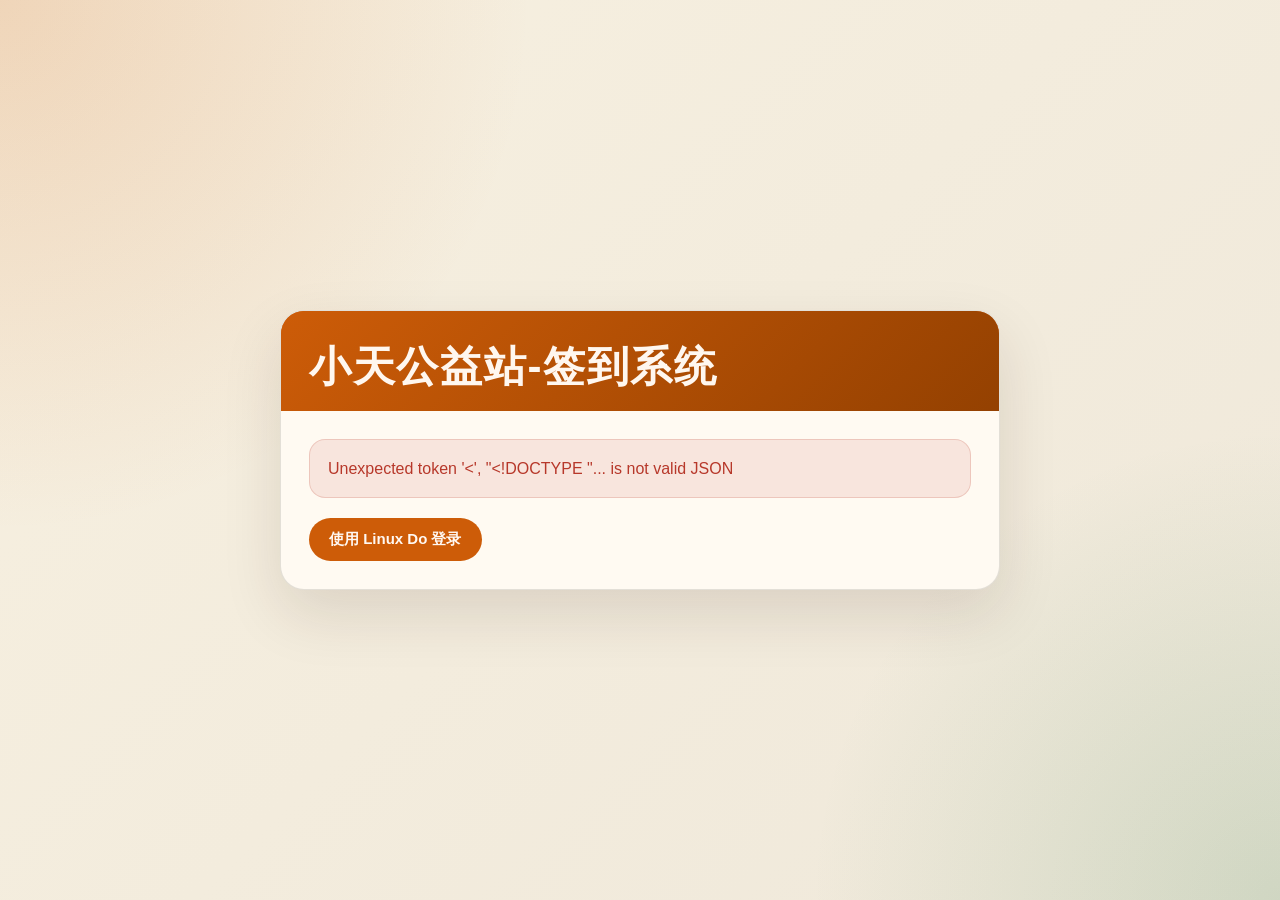
==== assets/index.html @ f8e58896 "feat: 添加浏览器PoW验证和前后端分离" ====
<!DOCTYPE html>
<html lang="zh-CN">
<head>
  <meta charset="UTF-8">
  <link rel="icon" href="https://s3plus.meituan.net/opapisdk/op_ticket_1_5677168484_1770728969386_qdqqd_ron9go.webp">
  <meta name="viewport" content="width=device-width, initial-scale=1.0">
  <title>小天公益站-签到系统</title>
  <link rel="stylesheet" href="/assets/index.css">
  <script src="/assets/checkin-pow.js" defer></script>
</head>
<body>
  <main class="card">
    <section class="hero">
      <h1>小天公益站-签到系统</h1>
    </section>

    <section class="content">
      <div class="notice hidden" data-role="notice"></div>
      <div class="error hidden" data-role="error"></div>

      <div class="loading" data-role="loading">正在加载当前状态...</div>

      <section class="grid hidden" data-role="user-panel">
        <article class="stat">
          <div class="label">登录用户</div>
          <div class="value" data-role="username">-</div>
        </article>
        <article class="stat">
          <div class="label">Linux Do ID</div>
          <div class="value" data-role="linux-do-id">-</div>
        </article>
        <article class="stat">
          <div class="label">当前额度</div>
          <div class="value" data-role="quota">-</div>
        </article>
        <article class="stat">
          <div class="label">签到阈值</div>
          <div class="value" data-role="quota-threshold">-</div>
        </article>
      </section>

      <div class="actions">
        <a class="button primary hidden" data-role="login-button" href="/login">使用 Linux Do 登录</a>

        <div class="checkin-panel hidden" data-role="checkin-panel">
          <button class="primary" type="button" data-role="checkin-button">立即签到</button>
          <button class="disabled hidden" type="button" data-role="checkin-disabled" disabled>当前不可签到</button>
          <p class="pow-status hidden" data-role="pow-status"></p>
          <p class="pow-hint hidden" data-role="pow-hint"></p>
        </div>

        <button class="secondary hidden" type="button" data-role="logout-button">退出登录</button>
      </div>

      <div class="detail hidden" data-role="last-checkin"></div>
    </section>
  </main>
</body>
</html>
---- assets/index.css ----
:root {
  --bg: #f3efe6;
  --panel: #fffaf2;
  --ink: #1f1a17;
  --muted: #6e6258;
  --accent: #cd5c08;
  --accent-2: #8c3d00;
  --ok: #2d7a46;
  --err: #b7382a;
  --border: rgba(31, 26, 23, 0.12);
  --shadow: 0 24px 60px rgba(48, 28, 13, 0.12);
}

* {
  box-sizing: border-box;
}

body {
  margin: 0;
  min-height: 100vh;
  font-family: "Segoe UI", "PingFang SC", "Microsoft YaHei", sans-serif;
  background:
    radial-gradient(circle at top left, rgba(205, 92, 8, 0.18), transparent 34%),
    radial-gradient(circle at bottom right, rgba(45, 122, 70, 0.16), transparent 30%),
    linear-gradient(135deg, #f7f0e0, #efe8da);
  color: var(--ink);
  display: grid;
  place-items: center;
  padding: 24px;
}

.card {
  width: min(720px, 100%);
  background: var(--panel);
  border: 1px solid var(--border);
  border-radius: 24px;
  box-shadow: var(--shadow);
  overflow: hidden;
}

.hero {
  padding: 28px 28px 16px;
  background:
    linear-gradient(135deg, rgba(205, 92, 8, 0.94), rgba(140, 61, 0, 0.88)),
    #cd5c08;
  color: #fff7ef;
}

.hero h1 {
  margin: 0;
  font-size: clamp(28px, 5vw, 42px);
  letter-spacing: 0.04em;
}

.hero p {
  margin: 10px 0 0;
  color: rgba(255, 247, 239, 0.85);
  line-height: 1.6;
}

.content {
  padding: 28px;
  display: grid;
  gap: 20px;
}

.hidden {
  display: none !important;
}

.loading {
  color: var(--muted);
  line-height: 1.6;
}

.grid {
  display: grid;
  gap: 16px;
  grid-template-columns: repeat(auto-fit, minmax(180px, 1fr));
}

.stat {
  border: 1px solid var(--border);
  border-radius: 18px;
  padding: 18px;
  background: rgba(255, 255, 255, 0.65);
}

.stat .label {
  color: var(--muted);
  font-size: 14px;
  margin-bottom: 8px;
}

.stat .value {
  font-size: 28px;
  font-weight: 700;
}

.notice,
.error {
  border-radius: 16px;
  padding: 16px 18px;
  line-height: 1.6;
}

.notice {
  background: rgba(45, 122, 70, 0.1);
  border: 1px solid rgba(45, 122, 70, 0.16);
  color: var(--ok);
}

.error {
  background: rgba(183, 56, 42, 0.1);
  border: 1px solid rgba(183, 56, 42, 0.18);
  color: var(--err);
}

.actions {
  display: flex;
  flex-wrap: wrap;
  gap: 12px;
  align-items: flex-start;
}

.checkin-panel {
  display: grid;
  gap: 10px;
  flex: 1 1 320px;
}

button,
.button {
  border: 0;
  border-radius: 999px;
  padding: 12px 20px;
  font-size: 15px;
  font-weight: 700;
  cursor: pointer;
  text-decoration: none;
  transition: transform 0.18s ease, opacity 0.18s ease, box-shadow 0.18s ease;
}

button:hover,
.button:hover {
  transform: translateY(-1px);
  box-shadow: 0 10px 24px rgba(140, 61, 0, 0.18);
}

button[disabled] {
  transform: none;
  box-shadow: none;
}

.primary {
  background: var(--accent);
  color: #fff8f2;
}

.secondary {
  background: rgba(31, 26, 23, 0.08);
  color: var(--ink);
}

.disabled {
  background: rgba(31, 26, 23, 0.12);
  color: rgba(31, 26, 23, 0.5);
  cursor: not-allowed;
}

.pow-status {
  margin: 0;
  color: var(--accent-2);
  font-size: 14px;
  line-height: 1.6;
}

.pow-hint {
  margin: 0;
  color: var(--muted);
  font-size: 13px;
  line-height: 1.6;
}

.detail {
  border-top: 1px dashed var(--border);
  padding-top: 18px;
  color: var(--muted);
  line-height: 1.8;
}

code {
  font-family: Consolas, "SFMono-Regular", monospace;
  background: rgba(31, 26, 23, 0.06);
  padding: 2px 6px;
  border-radius: 6px;
}

@media (max-width: 640px) {
  .hero,
  .content {
    padding: 22px;
  }

  .actions {
    flex-direction: column;
  }

  button,
  .button {
    width: 100%;
    text-align: center;
  }
}
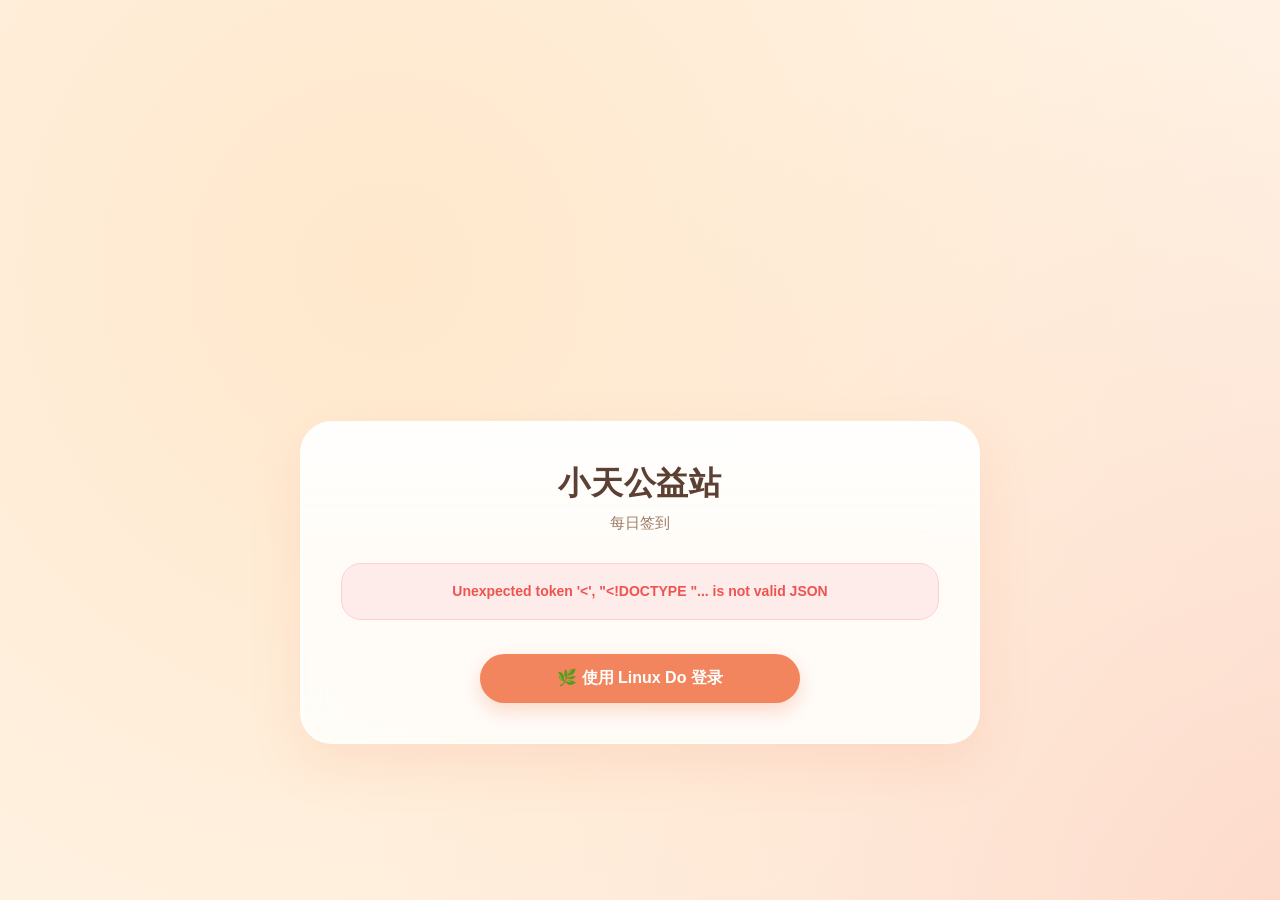
==== commit 253415f2: "style: 更新UI设计为暖色调毛玻璃风格" ====
--- a/assets/index.html
+++ b/assets/index.html
@@ -9,51 +9,61 @@
   <script src="/assets/checkin-pow.js" defer></script>
 </head>
 <body>
+  <div class="warm-glow"></div>
   <main class="card">
     <section class="hero">
-      <h1>小天公益站-签到系统</h1>
+      <h1>小天公益站</h1>
+      <p class="subtitle">每日签到</p>
     </section>
 
     <section class="content">
       <div class="notice hidden" data-role="notice"></div>
       <div class="error hidden" data-role="error"></div>
 
-      <div class="loading" data-role="loading">正在加载当前状态...</div>
+      <div class="loading" data-role="loading">
+        <span class="loading-spinner"></span>
+        正在加载当前状态...
+      </div>
 
       <section class="grid hidden" data-role="user-panel">
         <article class="stat">
-          <div class="label">登录用户</div>
-          <div class="value" data-role="username">-</div>
+          <div class="stat-icon">👋</div>
+          <div class="stat-info">
+            <div class="label">登录用户</div>
+            <div class="value" data-role="username">-</div>
+          </div>
         </article>
         <article class="stat">
-          <div class="label">Linux Do ID</div>
-          <div class="value" data-role="linux-do-id">-</div>
+          <div class="stat-icon">✨</div>
+          <div class="stat-info">
+            <div class="label">当前额度</div>
+            <div class="value" data-role="quota">-</div>
+          </div>
         </article>
         <article class="stat">
-          <div class="label">当前额度</div>
-          <div class="value" data-role="quota">-</div>
-        </article>
-        <article class="stat">
-          <div class="label">签到阈值</div>
-          <div class="value" data-role="quota-threshold">-</div>
+          <div class="stat-icon">🎯</div>
+          <div class="stat-info">
+            <div class="label">签到阈值</div>
+            <div class="value" data-role="quota-threshold">-</div>
+          </div>
         </article>
       </section>
 
       <div class="actions">
-        <a class="button primary hidden" data-role="login-button" href="/login">使用 Linux Do 登录</a>
+        <a class="button primary hidden" data-role="login-button" href="/login">🌿 使用 Linux Do 登录</a>
 
         <div class="checkin-panel hidden" data-role="checkin-panel">
-          <button class="primary" type="button" data-role="checkin-button">立即签到</button>
-          <button class="disabled hidden" type="button" data-role="checkin-disabled" disabled>当前不可签到</button>
+          <button class="button primary checkin-btn" type="button" data-role="checkin-button">马上签到 ☀️</button>
+          <button class="button disabled hidden" type="button" data-role="checkin-disabled" disabled>明天再来签到吧</button>
           <p class="pow-status hidden" data-role="pow-status"></p>
           <p class="pow-hint hidden" data-role="pow-hint"></p>
         </div>
 
-        <button class="secondary hidden" type="button" data-role="logout-button">退出登录</button>
+        <button class="button secondary hidden" type="button" data-role="logout-button">退出登录</button>
       </div>
 
       <div class="detail hidden" data-role="last-checkin"></div>
     </section>
   </main>
 </body>
-</html>
+</html>
--- a/assets/index.css
+++ b/assets/index.css
@@ -1,214 +1,322 @@
 :root {
-  --bg: #f3efe6;
-  --panel: #fffaf2;
-  --ink: #1f1a17;
-  --muted: #6e6258;
-  --accent: #cd5c08;
-  --accent-2: #8c3d00;
-  --ok: #2d7a46;
-  --err: #b7382a;
-  --border: rgba(31, 26, 23, 0.12);
-  --shadow: 0 24px 60px rgba(48, 28, 13, 0.12);
+  /* 暖色调底色与光晕调色板（替换原有的线性渐变变量） */
+  --bg-base: #fffaf5;      /* 极浅的暖白底色 */
+  --bg-glow-1: #ffe8cc;    /* 奶油黄光晕 */
+  --bg-glow-2: #ffdac7;    /* 柔和橘红光晕 */
+  --bg-glow-3: #fcd5ce;    /* 蜜桃浅粉光晕 */
+
+  --card-bg: rgba(255, 253, 250, 0.95);
+  --text-main: #5c4033; /* 咖啡色，比纯黑更温暖 */
+  --text-muted: #9e7a66; /* 奶茶色 */
+  --accent-primary: #f2855e; /* 柔和的橘红色 */
+  --accent-hover: #e06c43;
+  --accent-light: #fff0ea;
+  
+  /* 状态颜色调整为柔和的马卡龙色 */
+  --ok-bg: #edf7ed;
+  --ok-text: #4caf50;
+  --ok-border: #c8e6c9;
+  
+  --err-bg: #fdecea;
+  --err-text: #ef5350;
+  --err-border: #ffcdd2;
+
+  --border-radius-lg: 32px;
+  --border-radius-md: 20px;
+  --shadow-soft: 0 20px 50px rgba(242, 133, 94, 0.15);
+  --shadow-inner: inset 0 2px 4px rgba(255, 255, 255, 0.8);
 }
 
 * {
   box-sizing: border-box;
+}
+
+/* 动态光晕游动效果 */
+@keyframes warmGlow {
+  0% { background-position: 0% 0%; }
+  50% { background-position: 100% 100%; }
+  100% { background-position: 0% 0%; }
 }
 
 body {
   margin: 0;
   min-height: 100vh;
-  font-family: "Segoe UI", "PingFang SC", "Microsoft YaHei", sans-serif;
-  background:
-    radial-gradient(circle at top left, rgba(205, 92, 8, 0.18), transparent 34%),
-    radial-gradient(circle at bottom right, rgba(45, 122, 70, 0.16), transparent 30%),
-    linear-gradient(135deg, #f7f0e0, #efe8da);
-  color: var(--ink);
+  font-family: "Nunito", "PingFang SC", "Microsoft YaHei", sans-serif;
+  color: var(--text-main);
+  
+  /* 采用多重径向渐变叠加，打造高级通透的发光层次感 */
+  background: 
+    radial-gradient(circle at 15% 15%, var(--bg-glow-1), transparent 55%),
+    radial-gradient(circle at 85% 85%, var(--bg-glow-2), transparent 55%),
+    radial-gradient(circle at 50% 50%, var(--bg-glow-3), transparent 60%),
+    var(--bg-base);
+  background-size: 200% 200%;
+  animation: warmGlow 20s ease-in-out infinite alternate;
+
   display: grid;
   place-items: center;
   padding: 24px;
 }
 
+/* 核心卡片：毛玻璃质感与大圆角 */
 .card {
-  width: min(720px, 100%);
-  background: var(--panel);
-  border: 1px solid var(--border);
-  border-radius: 24px;
-  box-shadow: var(--shadow);
+  width: min(680px, 100%);
+  background: var(--card-bg);
+  backdrop-filter: blur(16px);
+  -webkit-backdrop-filter: blur(16px);
+  border: 1px solid rgba(255, 255, 255, 0.6);
+  border-radius: var(--border-radius-lg);
+  box-shadow: var(--shadow-soft), var(--shadow-inner);
   overflow: hidden;
-}
-
+  position: relative;
+}
+
+/* 头部区域 */
 .hero {
-  padding: 28px 28px 16px;
-  background:
-    linear-gradient(135deg, rgba(205, 92, 8, 0.94), rgba(140, 61, 0, 0.88)),
-    #cd5c08;
-  color: #fff7ef;
+  padding: 40px 30px 20px;
+  text-align: center;
+  background: linear-gradient(to bottom, rgba(255, 255, 255, 0.8), transparent);
+}
+
+.hero-icon {
+  font-size: 48px;
+  margin-bottom: 12px;
+  animation: float 3s ease-in-out infinite;
+}
+
+@keyframes float {
+  0%, 100% { transform: translateY(0); }
+  50% { transform: translateY(-8px); }
 }
 
 .hero h1 {
   margin: 0;
-  font-size: clamp(28px, 5vw, 42px);
-  letter-spacing: 0.04em;
-}
-
-.hero p {
-  margin: 10px 0 0;
-  color: rgba(255, 247, 239, 0.85);
-  line-height: 1.6;
-}
-
+  font-size: clamp(24px, 5vw, 32px);
+  color: var(--text-main);
+  font-weight: 800;
+  letter-spacing: 0.02em;
+}
+
+.subtitle {
+  margin: 8px 0 0;
+  color: var(--text-muted);
+  font-size: 15px;
+}
+
+/* 内容区域 */
 .content {
-  padding: 28px;
+  padding: 10px 40px 40px;
   display: grid;
-  gap: 20px;
+  gap: 24px;
 }
 
 .hidden {
   display: none !important;
 }
 
+/* 加载动画 */
 .loading {
-  color: var(--muted);
-  line-height: 1.6;
-}
-
+  color: var(--text-muted);
+  text-align: center;
+  font-size: 15px;
+  display: flex;
+  align-items: center;
+  justify-content: center;
+  gap: 10px;
+}
+
+.loading-spinner {
+  width: 18px;
+  height: 18px;
+  border: 3px solid var(--accent-light);
+  border-top-color: var(--accent-primary);
+  border-radius: 50%;
+  animation: spin 1s linear infinite;
+}
+
+@keyframes spin {
+  to { transform: rotate(360deg); }
+}
+
+/* 状态网格 */
 .grid {
   display: grid;
   gap: 16px;
-  grid-template-columns: repeat(auto-fit, minmax(180px, 1fr));
+  grid-template-columns: repeat(auto-fit, minmax(200px, 1fr));
 }
 
 .stat {
-  border: 1px solid var(--border);
-  border-radius: 18px;
-  padding: 18px;
-  background: rgba(255, 255, 255, 0.65);
+  display: flex;
+  align-items: center;
+  gap: 16px;
+  background: var(--accent-light);
+  border: 1px solid rgba(242, 133, 94, 0.1);
+  border-radius: var(--border-radius-md);
+  padding: 20px;
+  transition: transform 0.2s ease;
+}
+
+.stat:hover {
+  transform: translateY(-2px);
+}
+
+.stat-icon {
+  font-size: 24px;
+  background: #fff;
+  width: 44px;
+  height: 44px;
+  display: flex;
+  align-items: center;
+  justify-content: center;
+  border-radius: 14px;
+  box-shadow: 0 4px 12px rgba(242, 133, 94, 0.08);
 }
 
 .stat .label {
-  color: var(--muted);
-  font-size: 14px;
-  margin-bottom: 8px;
+  color: var(--text-muted);
+  font-size: 13px;
+  margin-bottom: 4px;
+  font-weight: 600;
 }
 
 .stat .value {
-  font-size: 28px;
-  font-weight: 700;
-}
-
+  font-size: 20px;
+  font-weight: 800;
+  color: var(--text-main);
+}
+
+/* 提示信息 */
 .notice,
 .error {
-  border-radius: 16px;
-  padding: 16px 18px;
+  border-radius: var(--border-radius-md);
+  padding: 16px 20px;
+  font-size: 14px;
   line-height: 1.6;
+  text-align: center;
+  font-weight: 600;
 }
 
 .notice {
-  background: rgba(45, 122, 70, 0.1);
-  border: 1px solid rgba(45, 122, 70, 0.16);
-  color: var(--ok);
+  background: var(--ok-bg);
+  border: 1px solid var(--ok-border);
+  color: var(--ok-text);
 }
 
 .error {
-  background: rgba(183, 56, 42, 0.1);
-  border: 1px solid rgba(183, 56, 42, 0.18);
-  color: var(--err);
-}
-
+  background: var(--err-bg);
+  border: 1px solid var(--err-border);
+  color: var(--err-text);
+}
+
+/* 操作区域 */
 .actions {
   display: flex;
-  flex-wrap: wrap;
+  flex-direction: column;
+  align-items: center;
+  gap: 16px;
+  margin-top: 10px;
+}
+
+.checkin-panel {
+  display: flex;
+  flex-direction: column;
+  align-items: center;
+  width: 100%;
   gap: 12px;
-  align-items: flex-start;
-}
-
-.checkin-panel {
-  display: grid;
-  gap: 10px;
-  flex: 1 1 320px;
-}
-
-button,
+}
+
+/* 按钮样式 */
 .button {
+  display: inline-flex;
+  align-items: center;
+  justify-content: center;
+  width: 100%;
+  max-width: 320px;
   border: 0;
-  border-radius: 999px;
-  padding: 12px 20px;
-  font-size: 15px;
+  border-radius: 99px;
+  padding: 14px 24px;
+  font-size: 16px;
   font-weight: 700;
   cursor: pointer;
   text-decoration: none;
-  transition: transform 0.18s ease, opacity 0.18s ease, box-shadow 0.18s ease;
-}
-
-button:hover,
-.button:hover {
-  transform: translateY(-1px);
-  box-shadow: 0 10px 24px rgba(140, 61, 0, 0.18);
-}
-
-button[disabled] {
-  transform: none;
+  transition: all 0.2s cubic-bezier(0.25, 0.8, 0.25, 1);
+}
+
+.primary {
+  background: var(--accent-primary);
+  color: #fff;
+  box-shadow: 0 8px 20px rgba(242, 133, 94, 0.3);
+}
+
+.primary:hover {
+  background: var(--accent-hover);
+  transform: translateY(-2px);
+  box-shadow: 0 12px 24px rgba(242, 133, 94, 0.4);
+}
+
+.primary:active {
+  transform: translateY(1px);
+}
+
+.secondary {
+  background: #f5f0ec;
+  color: var(--text-muted);
+}
+
+.secondary:hover {
+  background: #ebe4df;
+  color: var(--text-main);
+}
+
+.disabled {
+  background: #f5f0ec;
+  color: #c2b4ab;
+  cursor: not-allowed;
   box-shadow: none;
 }
 
-.primary {
-  background: var(--accent);
-  color: #fff8f2;
-}
-
-.secondary {
-  background: rgba(31, 26, 23, 0.08);
-  color: var(--ink);
-}
-
-.disabled {
-  background: rgba(31, 26, 23, 0.12);
-  color: rgba(31, 26, 23, 0.5);
-  cursor: not-allowed;
+/* 签到相关提示 */
+.pow-status, .pow-hint {
+  text-align: center;
+  margin: 0;
+  font-size: 13px;
 }
 
 .pow-status {
-  margin: 0;
-  color: var(--accent-2);
-  font-size: 14px;
-  line-height: 1.6;
+  color: var(--accent-hover);
+  font-weight: 600;
 }
 
 .pow-hint {
-  margin: 0;
-  color: var(--muted);
+  color: var(--text-muted);
+}
+
+/* 底部详情 */
+.detail {
+  text-align: center;
+  border-top: 1px dashed rgba(158, 122, 102, 0.2);
+  padding-top: 24px;
+  color: var(--text-muted);
   font-size: 13px;
-  line-height: 1.6;
-}
-
-.detail {
-  border-top: 1px dashed var(--border);
-  padding-top: 18px;
-  color: var(--muted);
   line-height: 1.8;
 }
 
 code {
   font-family: Consolas, "SFMono-Regular", monospace;
-  background: rgba(31, 26, 23, 0.06);
-  padding: 2px 6px;
+  background: #f5f0ec;
+  color: var(--text-main);
+  padding: 3px 8px;
   border-radius: 6px;
-}
-
+  font-size: 0.9em;
+}
+
+/* 响应式调整 */
 @media (max-width: 640px) {
-  .hero,
   .content {
-    padding: 22px;
+    padding: 10px 24px 30px;
   }
-
-  .actions {
-    flex-direction: column;
+  
+  .grid {
+    grid-template-columns: 1fr;
   }
-
-  button,
-  .button {
-    width: 100%;
-    text-align: center;
-  }
-}
+}
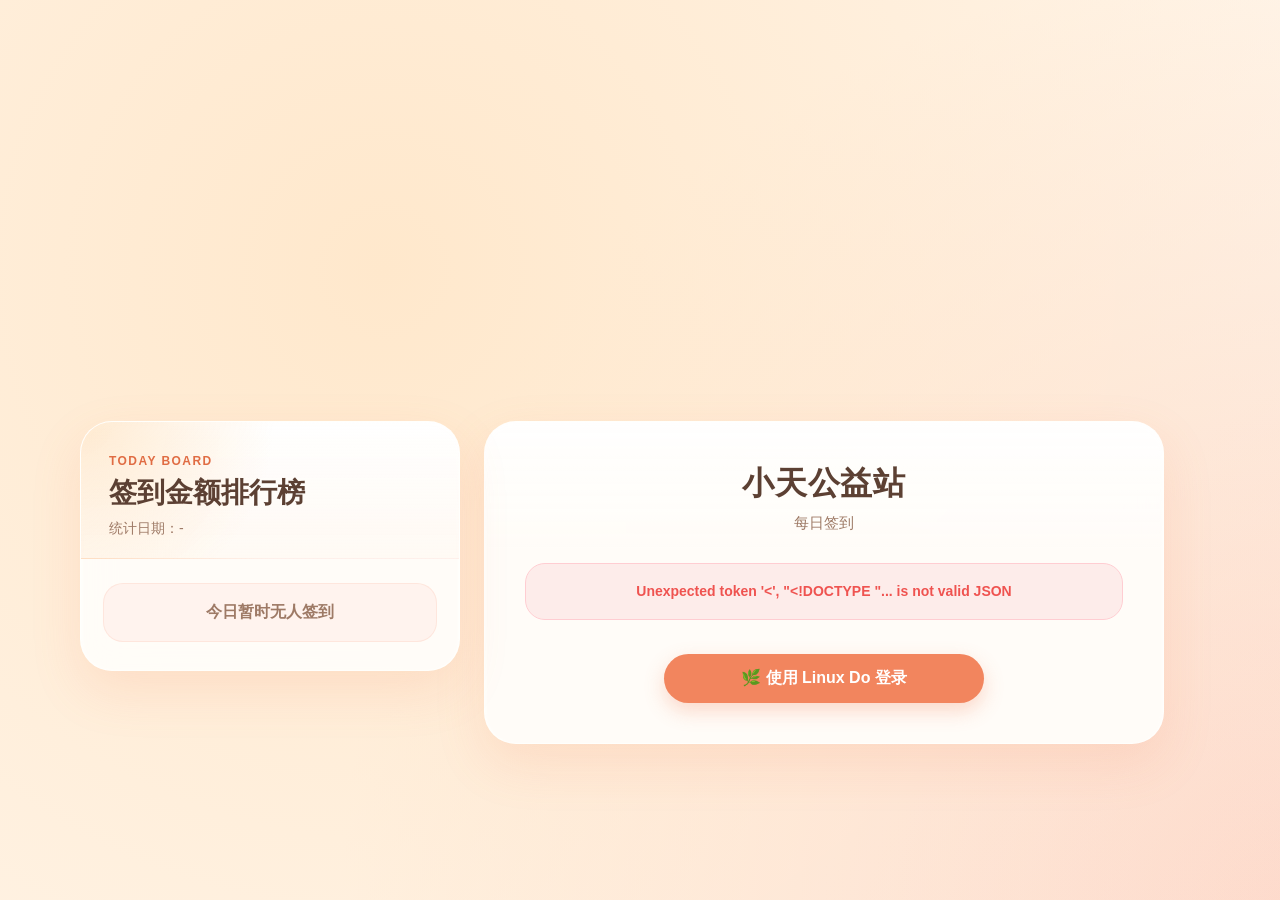
==== commit 9f697a04: "feat: 添加签到金额排行榜功能" ====
--- a/assets/index.html
+++ b/assets/index.html
@@ -10,60 +10,81 @@
 </head>
 <body>
   <div class="warm-glow"></div>
-  <main class="card">
-    <section class="hero">
-      <h1>小天公益站</h1>
-      <p class="subtitle">每日签到</p>
+  <main class="layout">
+    <section class="card app-card">
+      <section class="hero">
+        <h1>小天公益站</h1>
+        <p class="subtitle">每日签到</p>
+      </section>
+
+      <section class="content">
+        <div class="notice hidden" data-role="notice"></div>
+        <div class="error hidden" data-role="error"></div>
+
+        <div class="loading" data-role="loading">
+          <span class="loading-spinner"></span>
+          正在加载当前状态...
+        </div>
+
+        <section class="grid hidden" data-role="user-panel">
+          <article class="stat">
+            <div class="stat-icon">👋</div>
+            <div class="stat-info">
+              <div class="label">登录用户</div>
+              <div class="value" data-role="username">-</div>
+            </div>
+          </article>
+          <article class="stat">
+            <div class="stat-icon">✨</div>
+            <div class="stat-info">
+              <div class="label">当前额度</div>
+              <div class="value" data-role="quota">-</div>
+            </div>
+          </article>
+          <article class="stat">
+            <div class="stat-icon">🎯</div>
+            <div class="stat-info">
+              <div class="label">签到阈值</div>
+              <div class="value" data-role="quota-threshold">-</div>
+            </div>
+          </article>
+        </section>
+
+        <div class="actions">
+          <a class="button primary hidden" data-role="login-button" href="/login">🌿 使用 Linux Do 登录</a>
+
+          <div class="checkin-panel hidden" data-role="checkin-panel">
+            <button class="button primary checkin-btn" type="button" data-role="checkin-button">立即签到 ☀️</button>
+            <div class="captcha-panel hidden" data-role="captcha-panel">
+              <div class="captcha-box">
+                <div class="captcha-widget" data-role="captcha-widget"></div>
+              </div>
+              <p class="captcha-status hidden" data-role="captcha-status"></p>
+            </div>
+            <button class="button disabled hidden" type="button" data-role="checkin-disabled" disabled>明天再来签到吧</button>
+            <p class="pow-status hidden" data-role="pow-status"></p>
+            <p class="pow-hint hidden" data-role="pow-hint"></p>
+          </div>
+
+          <button class="button secondary hidden" type="button" data-role="logout-button">退出登录</button>
+        </div>
+
+        <div class="detail hidden" data-role="last-checkin"></div>
+      </section>
     </section>
 
-    <section class="content">
-      <div class="notice hidden" data-role="notice"></div>
-      <div class="error hidden" data-role="error"></div>
-
-      <div class="loading" data-role="loading">
-        <span class="loading-spinner"></span>
-        正在加载当前状态...
-      </div>
-
-      <section class="grid hidden" data-role="user-panel">
-        <article class="stat">
-          <div class="stat-icon">👋</div>
-          <div class="stat-info">
-            <div class="label">登录用户</div>
-            <div class="value" data-role="username">-</div>
-          </div>
-        </article>
-        <article class="stat">
-          <div class="stat-icon">✨</div>
-          <div class="stat-info">
-            <div class="label">当前额度</div>
-            <div class="value" data-role="quota">-</div>
-          </div>
-        </article>
-        <article class="stat">
-          <div class="stat-icon">🎯</div>
-          <div class="stat-info">
-            <div class="label">签到阈值</div>
-            <div class="value" data-role="quota-threshold">-</div>
-          </div>
-        </article>
+    <aside class="card leaderboard-card">
+      <section class="leaderboard-hero">
+        <p class="leaderboard-eyebrow">Today Board</p>
+        <h2>签到金额排行榜</h2>
+        <p class="leaderboard-subtitle" data-role="leaderboard-date">统计日期：-</p>
       </section>
 
-      <div class="actions">
-        <a class="button primary hidden" data-role="login-button" href="/login">🌿 使用 Linux Do 登录</a>
-
-        <div class="checkin-panel hidden" data-role="checkin-panel">
-          <button class="button primary checkin-btn" type="button" data-role="checkin-button">马上签到 ☀️</button>
-          <button class="button disabled hidden" type="button" data-role="checkin-disabled" disabled>明天再来签到吧</button>
-          <p class="pow-status hidden" data-role="pow-status"></p>
-          <p class="pow-hint hidden" data-role="pow-hint"></p>
-        </div>
-
-        <button class="button secondary hidden" type="button" data-role="logout-button">退出登录</button>
-      </div>
-
-      <div class="detail hidden" data-role="last-checkin"></div>
-    </section>
+      <section class="leaderboard-content">
+        <p class="leaderboard-empty hidden" data-role="leaderboard-empty">今日暂时无人签到</p>
+        <ol class="leaderboard-list hidden" data-role="leaderboard-list"></ol>
+      </section>
+    </aside>
   </main>
 </body>
-</html>+</html>
--- a/assets/index.css
+++ b/assets/index.css
@@ -58,9 +58,20 @@
   padding: 24px;
 }
 
+.layout {
+  width: min(1120px, 100%);
+  display: grid;
+  gap: 24px;
+  grid-template-columns: minmax(0, 1fr);
+  grid-template-areas:
+    "app"
+    "leaderboard";
+  align-items: start;
+}
+
 /* 核心卡片：毛玻璃质感与大圆角 */
 .card {
-  width: min(680px, 100%);
+  width: 100%;
   background: var(--card-bg);
   backdrop-filter: blur(16px);
   -webkit-backdrop-filter: blur(16px);
@@ -69,6 +80,14 @@
   box-shadow: var(--shadow-soft), var(--shadow-inner);
   overflow: hidden;
   position: relative;
+}
+
+.app-card {
+  grid-area: app;
+}
+
+.leaderboard-card {
+  grid-area: leaderboard;
 }
 
 /* 头部区域 */
@@ -223,6 +242,34 @@
   align-items: center;
   width: 100%;
   gap: 12px;
+}
+
+.captcha-panel {
+  width: min(100%, 420px);
+  display: grid;
+  gap: 10px;
+}
+
+.captcha-box {
+  width: 100%;
+  min-height: 88px;
+  padding: 12px;
+  border-radius: var(--border-radius-md);
+  border: 1px solid rgba(242, 133, 94, 0.14);
+  background: rgba(255, 240, 234, 0.72);
+  display: flex;
+  align-items: center;
+  justify-content: center;
+}
+
+.captcha-widget {
+  width: 100%;
+  display: flex;
+  justify-content: center;
+}
+
+.captcha-widget > div {
+  max-width: 100%;
 }
 
 /* 按钮样式 */
@@ -276,10 +323,17 @@
 }
 
 /* 签到相关提示 */
-.pow-status, .pow-hint {
+.captcha-status,
+.pow-status,
+.pow-hint {
   text-align: center;
   margin: 0;
   font-size: 13px;
+}
+
+.captcha-status {
+  color: var(--text-muted);
+  font-weight: 600;
 }
 
 .pow-status {
@@ -310,8 +364,151 @@
   font-size: 0.9em;
 }
 
+.leaderboard-card {
+  display: flex;
+  flex-direction: column;
+}
+
+.leaderboard-hero {
+  padding: 32px 28px 20px;
+  border-bottom: 1px solid rgba(242, 133, 94, 0.12);
+  background:
+    radial-gradient(circle at top left, rgba(255, 232, 204, 0.9), transparent 48%),
+    linear-gradient(180deg, rgba(255, 255, 255, 0.88), rgba(255, 248, 241, 0.7));
+}
+
+.leaderboard-eyebrow {
+  margin: 0 0 8px;
+  font-size: 12px;
+  letter-spacing: 0.12em;
+  text-transform: uppercase;
+  color: var(--accent-hover);
+  font-weight: 800;
+}
+
+.leaderboard-hero h2 {
+  margin: 0;
+  font-size: clamp(22px, 4vw, 28px);
+  line-height: 1.2;
+}
+
+.leaderboard-subtitle {
+  margin: 10px 0 0;
+  color: var(--text-muted);
+  font-size: 14px;
+}
+
+.leaderboard-content {
+  padding: 24px 22px 28px;
+}
+
+.leaderboard-empty {
+  margin: 0;
+  padding: 18px 16px;
+  border-radius: var(--border-radius-md);
+  background: rgba(255, 240, 234, 0.72);
+  border: 1px solid rgba(242, 133, 94, 0.12);
+  color: var(--text-muted);
+  text-align: center;
+  font-weight: 700;
+}
+
+.leaderboard-list {
+  list-style: none;
+  margin: 0;
+  padding: 0;
+  display: grid;
+  gap: 12px;
+}
+
+.leaderboard-item {
+  display: grid;
+  grid-template-columns: 52px minmax(0, 1fr);
+  gap: 14px;
+  align-items: center;
+  padding: 16px 14px;
+  border-radius: 22px;
+  background: rgba(255, 248, 241, 0.92);
+  border: 1px solid rgba(242, 133, 94, 0.12);
+  box-shadow: 0 12px 28px rgba(242, 133, 94, 0.08);
+}
+
+.leaderboard-rank {
+  width: 52px;
+  height: 52px;
+  border-radius: 18px;
+  display: flex;
+  align-items: center;
+  justify-content: center;
+  background: linear-gradient(180deg, #fff4eb, #ffe6d7);
+  color: var(--accent-hover);
+  font-size: 20px;
+  font-weight: 800;
+}
+
+.leaderboard-main {
+  min-width: 0;
+  display: grid;
+  gap: 6px;
+}
+
+.leaderboard-topline {
+  display: flex;
+  align-items: center;
+  justify-content: space-between;
+  gap: 12px;
+}
+
+.leaderboard-name {
+  min-width: 0;
+  display: inline-flex;
+  align-items: center;
+  gap: 8px;
+  font-size: 16px;
+  font-weight: 800;
+  color: var(--text-main);
+}
+
+.leaderboard-name-text {
+  overflow: hidden;
+  text-overflow: ellipsis;
+  white-space: nowrap;
+}
+
+.leaderboard-medal {
+  font-size: 18px;
+  line-height: 1;
+}
+
+.leaderboard-award {
+  flex-shrink: 0;
+  color: var(--accent-hover);
+  font-size: 15px;
+  font-weight: 800;
+}
+
+.leaderboard-meta {
+  color: var(--text-muted);
+  font-size: 13px;
+}
+
 /* 响应式调整 */
+@media (min-width: 960px) {
+  .layout {
+    grid-template-columns: minmax(320px, 380px) minmax(0, 680px);
+    grid-template-areas: "leaderboard app";
+  }
+}
+
 @media (max-width: 640px) {
+  body {
+    padding: 16px;
+  }
+
+  .layout {
+    gap: 18px;
+  }
+
   .content {
     padding: 10px 24px 30px;
   }
@@ -319,4 +516,30 @@
   .grid {
     grid-template-columns: 1fr;
   }
-}+
+  .leaderboard-hero {
+    padding: 26px 22px 18px;
+  }
+
+  .leaderboard-content {
+    padding: 18px 18px 22px;
+  }
+
+  .leaderboard-item {
+    grid-template-columns: 44px minmax(0, 1fr);
+    padding: 14px 12px;
+  }
+
+  .leaderboard-rank {
+    width: 44px;
+    height: 44px;
+    border-radius: 14px;
+    font-size: 18px;
+  }
+
+  .leaderboard-topline {
+    align-items: flex-start;
+    flex-direction: column;
+    gap: 4px;
+  }
+}
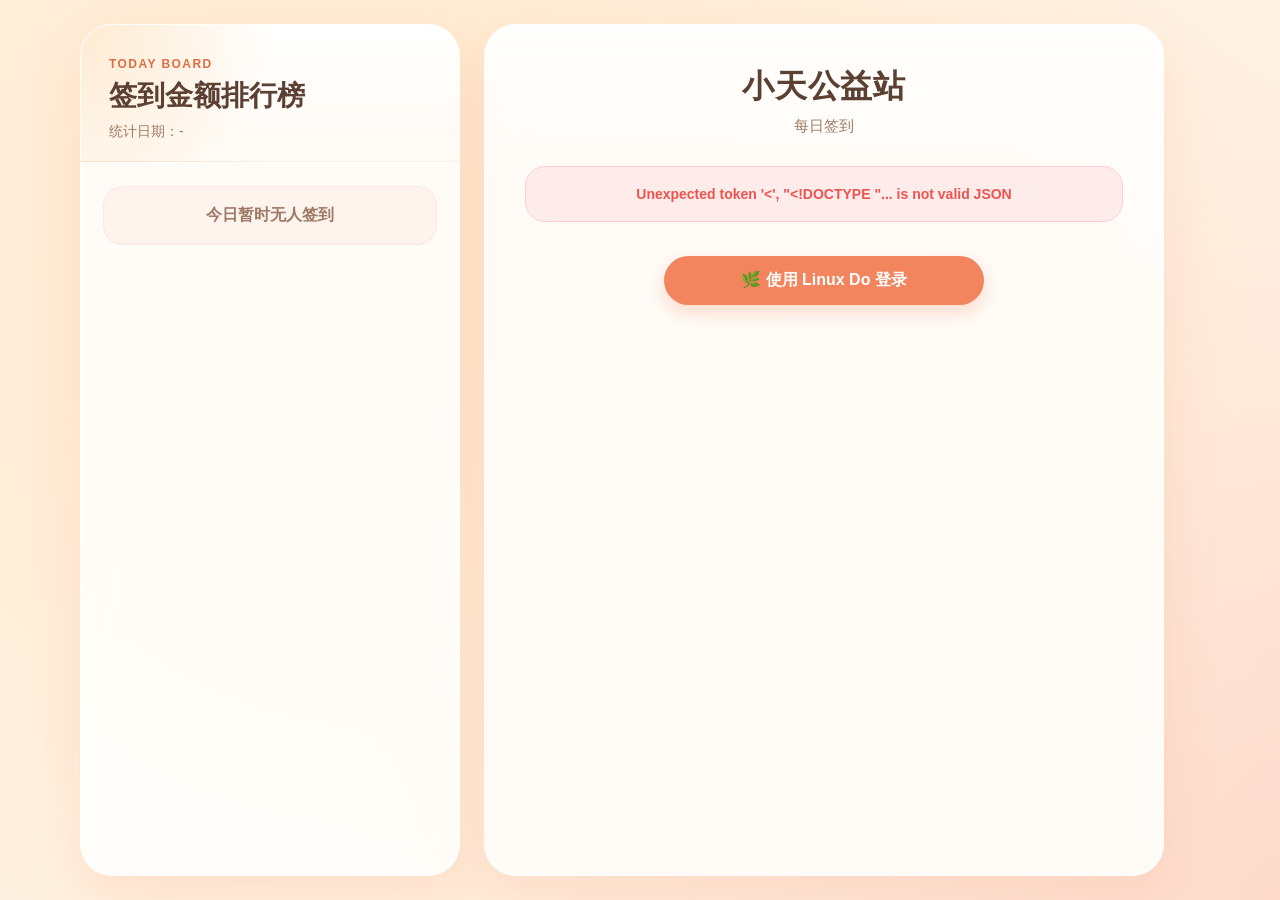
==== commit 3e653d79: "refactor(web): 拆分验证码和签到应用逻辑" ====
--- a/assets/index.html
+++ b/assets/index.html
@@ -7,6 +7,8 @@
   <title>小天公益站-签到系统</title>
   <link rel="stylesheet" href="/assets/index.css">
   <script src="/assets/checkin-pow.js" defer></script>
+  <script src="/assets/checkin-captcha.js" defer></script>
+  <script src="/assets/checkin-app.js" defer></script>
 </head>
 <body>
   <div class="warm-glow"></div>
--- a/assets/index.css
+++ b/assets/index.css
@@ -127,6 +127,7 @@
   padding: 10px 40px 40px;
   display: grid;
   gap: 24px;
+  align-content: start;
 }
 
 .hidden {
@@ -494,9 +495,42 @@
 
 /* 响应式调整 */
 @media (min-width: 960px) {
+  body {
+    height: 100vh;
+    height: 100dvh;
+    overflow: hidden;
+  }
+
   .layout {
+    height: calc(100vh - 48px);
+    height: calc(100dvh - 48px);
     grid-template-columns: minmax(320px, 380px) minmax(0, 680px);
     grid-template-areas: "leaderboard app";
+    align-items: stretch;
+  }
+
+  .app-card,
+  .leaderboard-card {
+    height: 100%;
+    min-height: 0;
+    overflow: hidden;
+  }
+
+  .app-card {
+    display: flex;
+    flex-direction: column;
+  }
+
+  .content {
+    flex: 1;
+    min-height: 0;
+    overflow-y: auto;
+  }
+
+  .leaderboard-content {
+    flex: 1;
+    min-height: 0;
+    overflow-y: auto;
   }
 }
 
